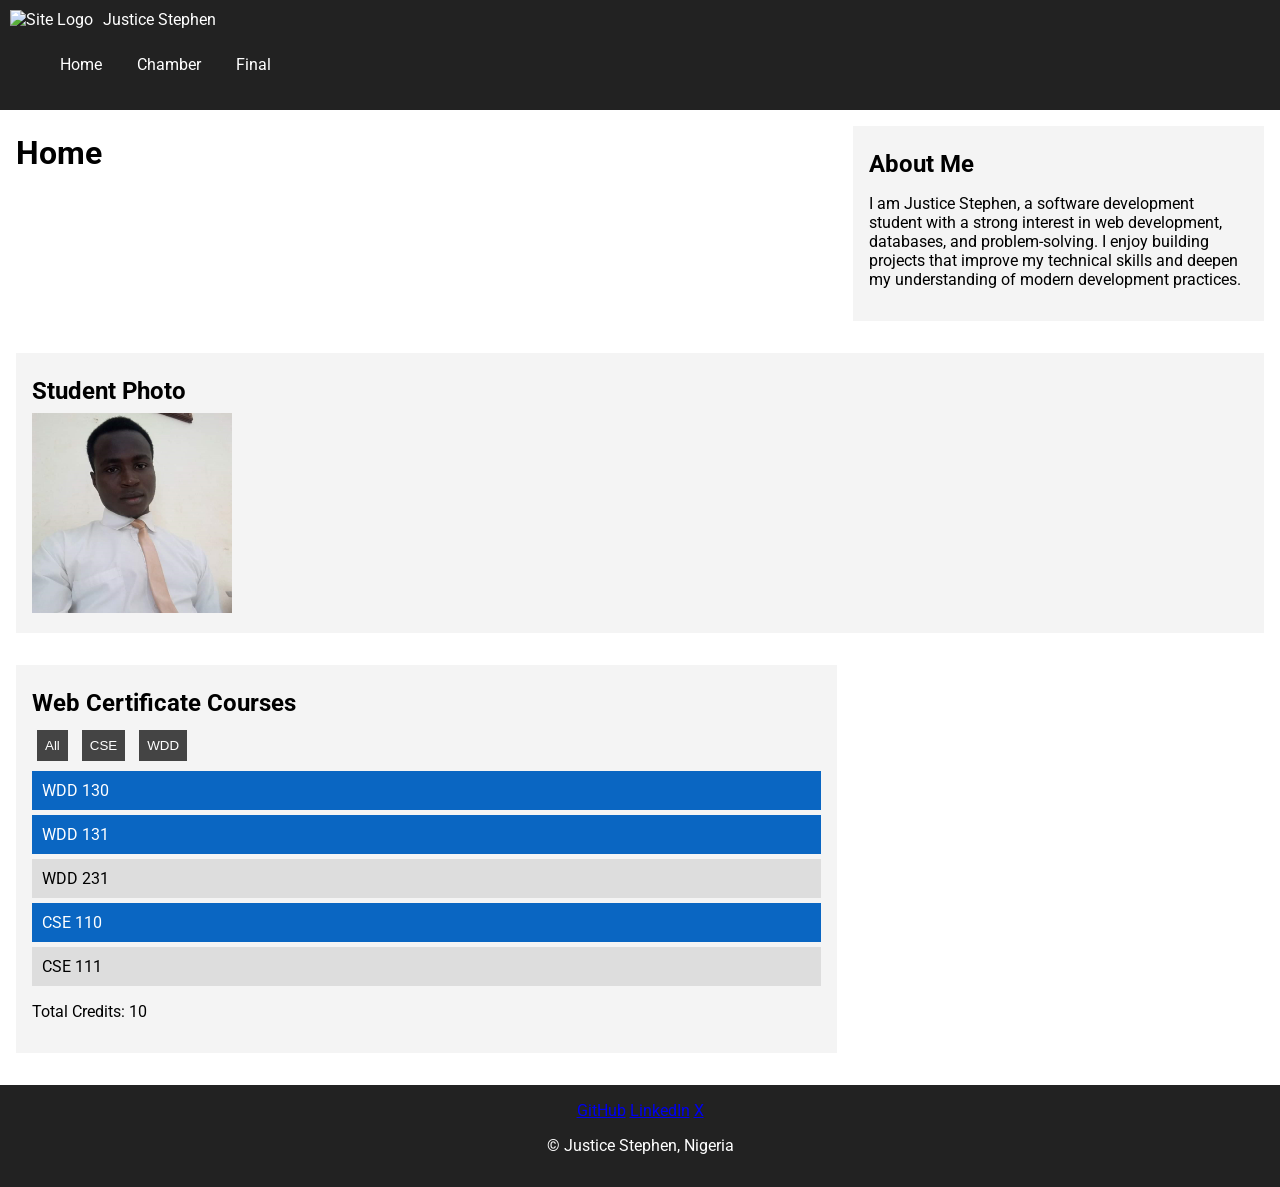
==== index.html @ bc9d6d07 "update" ====
<!DOCTYPE html>
<html lang="en">
<head>
    <meta charset="UTF-8">
    <meta name="description" content="WDD231 Home Page">
    <meta name="author" content="Justice Stephen">
    <meta name="viewport" content="width=device-width, initial-scale=1.0">

    <title>WDD231 | Home</title>

    <!-- Google Font -->
    <link href="https://fonts.googleapis.com/css2?family=Roboto:wght@400;700&display=swap" rel="stylesheet">

    <!-- CSS -->
    <link rel="stylesheet" href="styles/normalize.css">
    <link rel="stylesheet" href="styles/small.css">
    <link rel="stylesheet" href="styles/larger.css">

    <!-- JS -->
    <script src="scripts/navigation.js" defer></script>
    <script src="scripts/date.js" defer></script>
    <script src="scripts/course.js" defer></script>
</head>

<body>

    <!-- HEADER -->
    <header>
        <div class="logo">
            <img src="images/logo.svg" alt="Site Logo">
            <span>Justice Stephen</span>
        </div>

        <button id="menu">☰</button>

        <nav>
            <ul class="navigation">
                <li><a href="index.html">Home</a></li>
                <li><a href="#">Chamber</a></li>
                <li><a href="#">Final</a></li>
            </ul>
        </nav>
    </header>

    <!-- MAIN -->
    <main>
        <h1>Home</h1>

        <!-- ABOUT ME -->
        <section>
            <h2>About Me</h2>
            <p>
                I am Justice Stephen, a software development student with a strong interest 
                in web development, databases, and problem-solving. I enjoy building projects 
                that improve my technical skills and deepen my understanding of modern 
                development practices.
            </p>
        </section>

        <!-- PHOTO -->
        <section>
            <h2>Student Photo</h2>
            <img src="images/my-picture.jpg" alt="Student Photo" width="200">
        </section>

        <!-- COURSES -->
        <section>
            <h2>Web Certificate Courses</h2>

            <div class="courses">
                <button id="all">All</button>
                <button id="cse">CSE</button>
                <button id="wdd">WDD</button>
            </div>

            <div class="courses-container"></div>

            <p>Total Credits: <span id="totalCredits"></span></p>
        </section>
    </main>

    <!-- FOOTER -->
    <footer>
        <!-- SOCIAL LINKS -->
        <div class="social">
            <a href="https://github.com/" target="_blank">GitHub</a>
            <a href="https://linkedin.com/" target="_blank">LinkedIn</a>
            <a href="https://x.com/" target="_blank">X</a>
        </div>

        <!-- COPYRIGHT -->
        <p>
            &copy; <span id="currentyear"></span> Justice Stephen, Nigeria
        </p>

        <!-- LAST MODIFIED -->
        <p id="lastModified"></p>
    </footer>

</body>
</html>
---- styles/small.css ----
:root {
    --primary: #222;
    --secondary: #444;
    --accent: #0a66c2;
    --light: #f4f4f4;
}

body {
    font-family: 'Roboto', sans-serif;
    margin: 0;
}

header {
    background: var(--primary);
    color: white;
    padding: 10px;
}

.logo {
    display: flex;
    align-items: center;
    gap: 10px;
}

#menu {
    background: none;
    border: none;
    color: white;
    font-size: 1.5rem;
    cursor: pointer;
}

.navigation {
    display: none;
    flex-direction: column;
}

.navigation.open {
    display: flex;
}

.navigation li {
    list-style: none;
}

.navigation a {
    display: block;
    padding: 10px;
    color: white;
    text-decoration: none;
}

.navigation a:hover {
    background: var(--secondary);
}

/* MAIN */
main {
    padding: 1rem;
}

h1, h2 {
    margin: 0.5rem 0;
}

section {
    background: var(--light);
    padding: 1rem;
    margin-bottom: 1rem;
}

/* COURSE BUTTONS */
.courses button {
    margin: 5px;
    padding: 8px;
    border: none;
    background: var(--secondary);
    color: white;
    cursor: pointer;
}

/* COURSE CARDS */
.course-card {
    padding: 10px;
    margin: 5px 0;
    background: #ddd;
}

.course-card.completed {
    background: var(--accent);
    color: white;
}

/* FOOTER */
footer {
    text-align: center;
    padding: 1rem;
    background: var(--primary);
    color: white;
}
---- styles/larger.css ----
@media (min-width: 768px) {

    #menu {
        display: none;
    }

    .navigation {
        display: flex !important;
        flex-direction: row;
        gap: 15px;
    }

    main {
        display: grid;
        grid-template-columns: 2fr 1fr;
        gap: 1rem;
    }

    section:nth-child(3) {
        grid-column: span 2;
    }
}
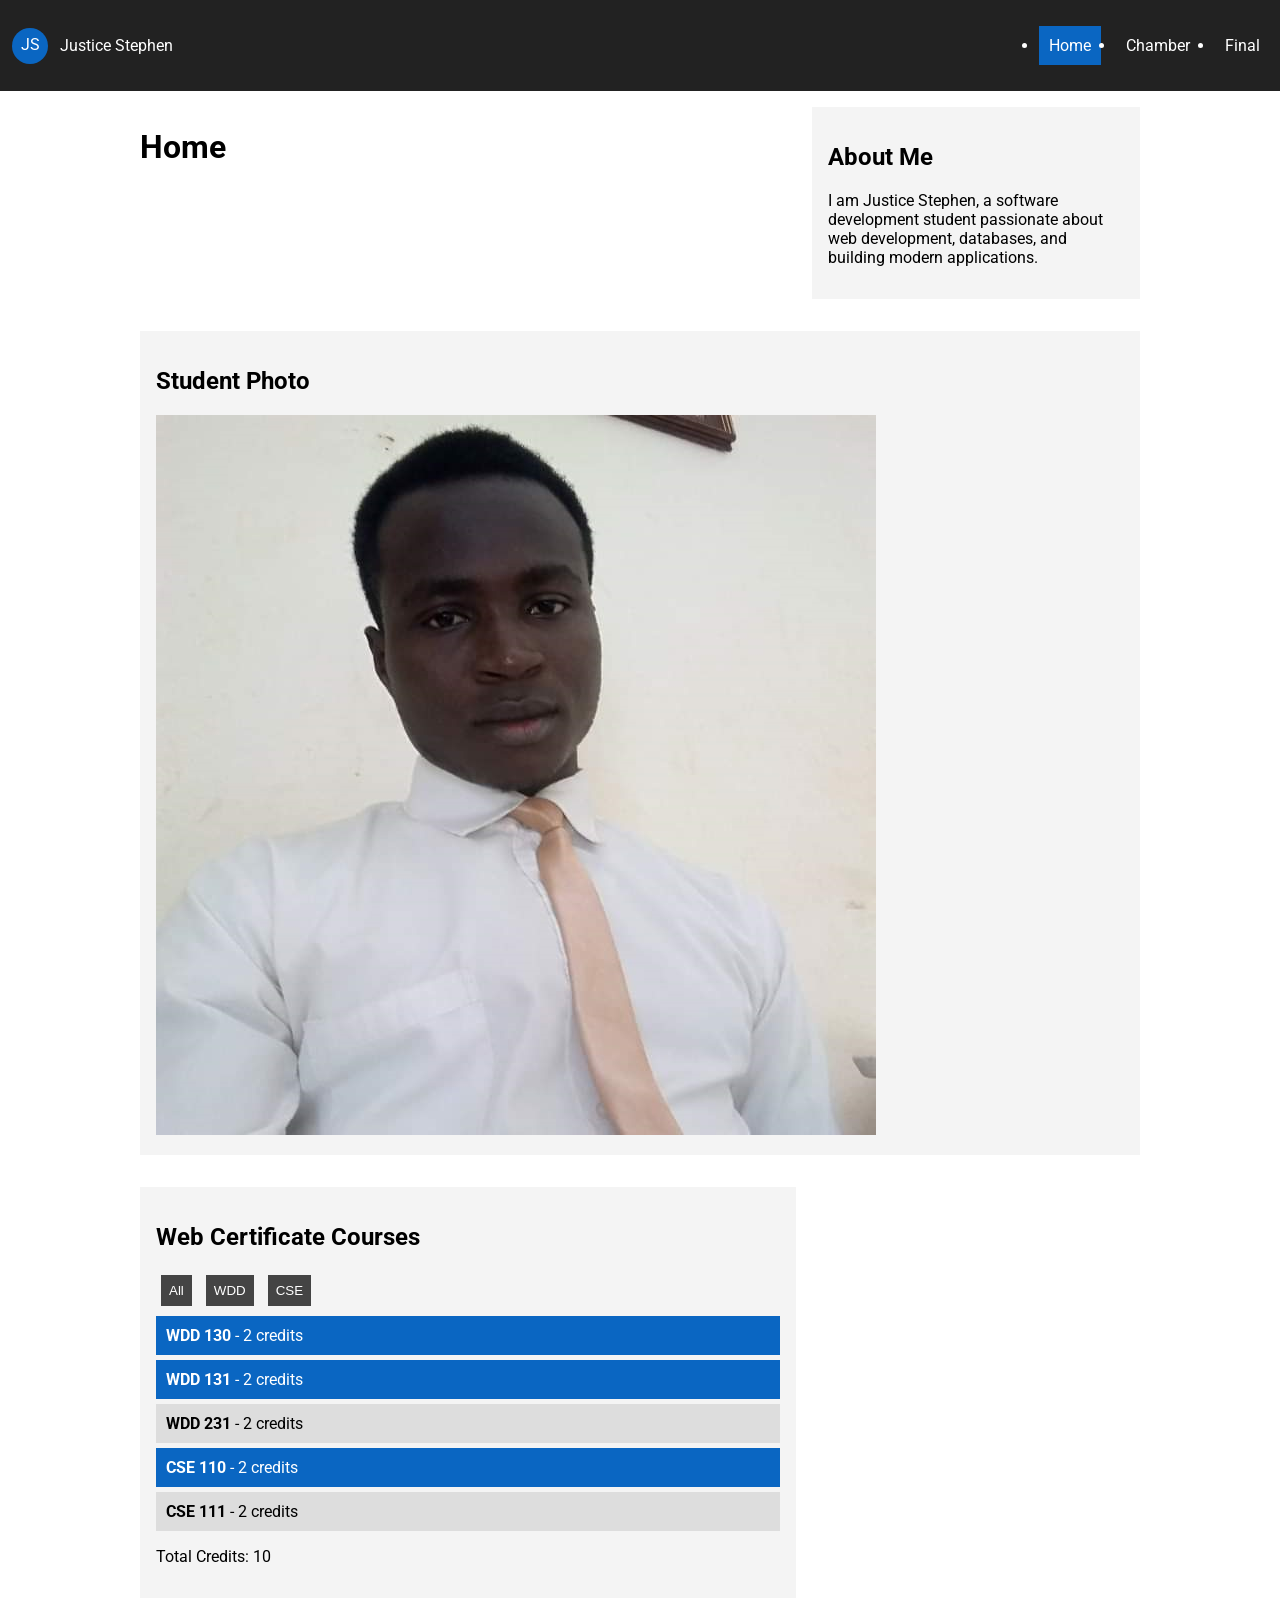
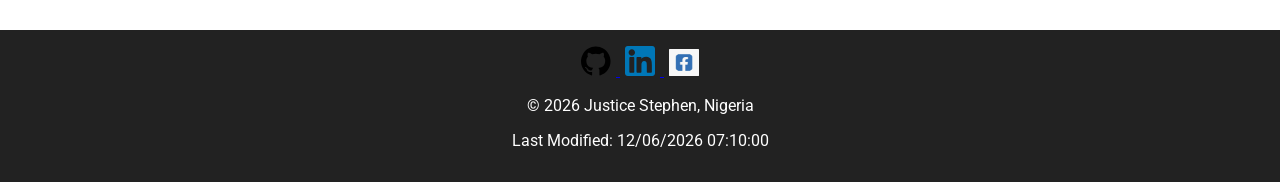
==== commit f8bcaaea: "update" ====
--- a/index.html
+++ b/index.html
@@ -24,78 +24,78 @@
 
 <body>
 
-    <!-- HEADER -->
-    <header>
-        <div class="logo">
-            <img src="images/logo.svg" alt="Site Logo">
-            <span>Justice Stephen</span>
+<header>
+    <div class="logo">
+        <!-- SVG LOGO -->
+        <svg width="40" height="40" viewBox="0 0 100 100" aria-label="Site Logo">
+            <circle cx="50" cy="50" r="45" fill="#0a66c2"/>
+            <text x="50" y="60" text-anchor="middle" font-size="40" fill="white">JS</text>
+        </svg>
+        <span>Justice Stephen</span>
+    </div>
+
+    <button id="menu" aria-label="Toggle navigation">☰</button>
+
+    <nav>
+        <ul class="navigation">
+            <li><a href="index.html" class="active">Home</a></li>
+            <li><a href="chamber.html">Chamber</a></li>
+            <li><a href="final.html">Final</a></li>
+        </ul>
+    </nav>
+</header>
+
+<main>
+    <h1>Home</h1>
+
+    <section>
+        <h2>About Me</h2>
+        <p>
+            I am Justice Stephen, a software development student passionate about web development,
+            databases, and building modern applications.
+        </p>
+    </section>
+
+    <section>
+        <h2>Student Photo</h2>
+        <img src="images/my-picture.jpg" alt="Photo of Justice Stephen">
+    </section>
+
+    <section>
+        <h2>Web Certificate Courses</h2>
+
+        <div class="courses">
+            <button id="all">All</button>
+            <button id="wdd">WDD</button>
+            <button id="cse">CSE</button>
         </div>
 
-        <button id="menu">☰</button>
+        <div class="courses-container"></div>
 
-        <nav>
-            <ul class="navigation">
-                <li><a href="index.html">Home</a></li>
-                <li><a href="#">Chamber</a></li>
-                <li><a href="#">Final</a></li>
-            </ul>
-        </nav>
-    </header>
+        <p>Total Credits: <span id="totalCredits"></span></p>
+    </section>
+</main>
 
-    <!-- MAIN -->
-    <main>
-        <h1>Home</h1>
+<footer>
+    <!-- SOCIAL ICONS -->
+    <div class="social">
+        <a href="https://github.com/nwanodicj/wdd231" target="_blank">
+            <img src="images/github.svg" alt="GitHub">
+        </a>
+        <a href="https://www.linkedin.com/in/justice-nwanodi-9560a5267/" target="_blank">
+            <img src="images/linkedin.svg" alt="LinkedIn">
+        </a>
+        <a href="https://www.facebook.com/justice.nwanodi.2025/" target="_blank">
+            <img src="images/facebook.PNG" alt="X">
+        </a>
+    </div>
 
-        <!-- ABOUT ME -->
-        <section>
-            <h2>About Me</h2>
-            <p>
-                I am Justice Stephen, a software development student with a strong interest 
-                in web development, databases, and problem-solving. I enjoy building projects 
-                that improve my technical skills and deepen my understanding of modern 
-                development practices.
-            </p>
-        </section>
+    <p>
+        &copy; <span id="currentyear"></span> Justice Stephen, Nigeria
+    </p>
 
-        <!-- PHOTO -->
-        <section>
-            <h2>Student Photo</h2>
-            <img src="images/my-picture.jpg" alt="Student Photo" width="200">
-        </section>
-
-        <!-- COURSES -->
-        <section>
-            <h2>Web Certificate Courses</h2>
-
-            <div class="courses">
-                <button id="all">All</button>
-                <button id="cse">CSE</button>
-                <button id="wdd">WDD</button>
-            </div>
-
-            <div class="courses-container"></div>
-
-            <p>Total Credits: <span id="totalCredits"></span></p>
-        </section>
-    </main>
-
-    <!-- FOOTER -->
-    <footer>
-        <!-- SOCIAL LINKS -->
-        <div class="social">
-            <a href="https://github.com/" target="_blank">GitHub</a>
-            <a href="https://linkedin.com/" target="_blank">LinkedIn</a>
-            <a href="https://x.com/" target="_blank">X</a>
-        </div>
-
-        <!-- COPYRIGHT -->
-        <p>
-            &copy; <span id="currentyear"></span> Justice Stephen, Nigeria
-        </p>
-
-        <!-- LAST MODIFIED -->
-        <p id="lastModified"></p>
-    </footer>
+    <p id="lastModified"></p>
+</footer>
 
 </body>
 </html>
--- a/styles/small.css
+++ b/styles/small.css
@@ -10,7 +10,16 @@
     margin: 0;
 }
 
+img {
+    max-width: 100%;
+    height: auto;
+}
+
+/* HEADER */
 header {
+    display: flex;
+    justify-content: space-between;
+    align-items: center;
     background: var(--primary);
     color: white;
     padding: 10px;
@@ -30,6 +39,7 @@
     cursor: pointer;
 }
 
+/* NAV */
 .navigation {
     display: none;
     flex-direction: column;
@@ -37,10 +47,6 @@
 
 .navigation.open {
     display: flex;
-}
-
-.navigation li {
-    list-style: none;
 }
 
 .navigation a {
@@ -54,13 +60,13 @@
     background: var(--secondary);
 }
 
+.navigation a.active {
+    background: var(--accent);
+}
+
 /* MAIN */
 main {
     padding: 1rem;
-}
-
-h1, h2 {
-    margin: 0.5rem 0;
 }
 
 section {
@@ -69,7 +75,7 @@
     margin-bottom: 1rem;
 }
 
-/* COURSE BUTTONS */
+/* COURSES */
 .courses button {
     margin: 5px;
     padding: 8px;
@@ -79,7 +85,10 @@
     cursor: pointer;
 }
 
-/* COURSE CARDS */
+.courses button:hover {
+    background: var(--accent);
+}
+
 .course-card {
     padding: 10px;
     margin: 5px 0;
@@ -97,4 +106,9 @@
     padding: 1rem;
     background: var(--primary);
     color: white;
+}
+
+.social img {
+    width: 30px;
+    margin: 0 5px;
 }
--- a/styles/larger.css
+++ b/styles/larger.css
@@ -5,12 +5,14 @@
     }
 
     .navigation {
-        display: flex !important;
+        display: flex;
         flex-direction: row;
         gap: 15px;
     }
 
     main {
+        max-width: 1000px;
+        margin: 0 auto;
         display: grid;
         grid-template-columns: 2fr 1fr;
         gap: 1rem;
